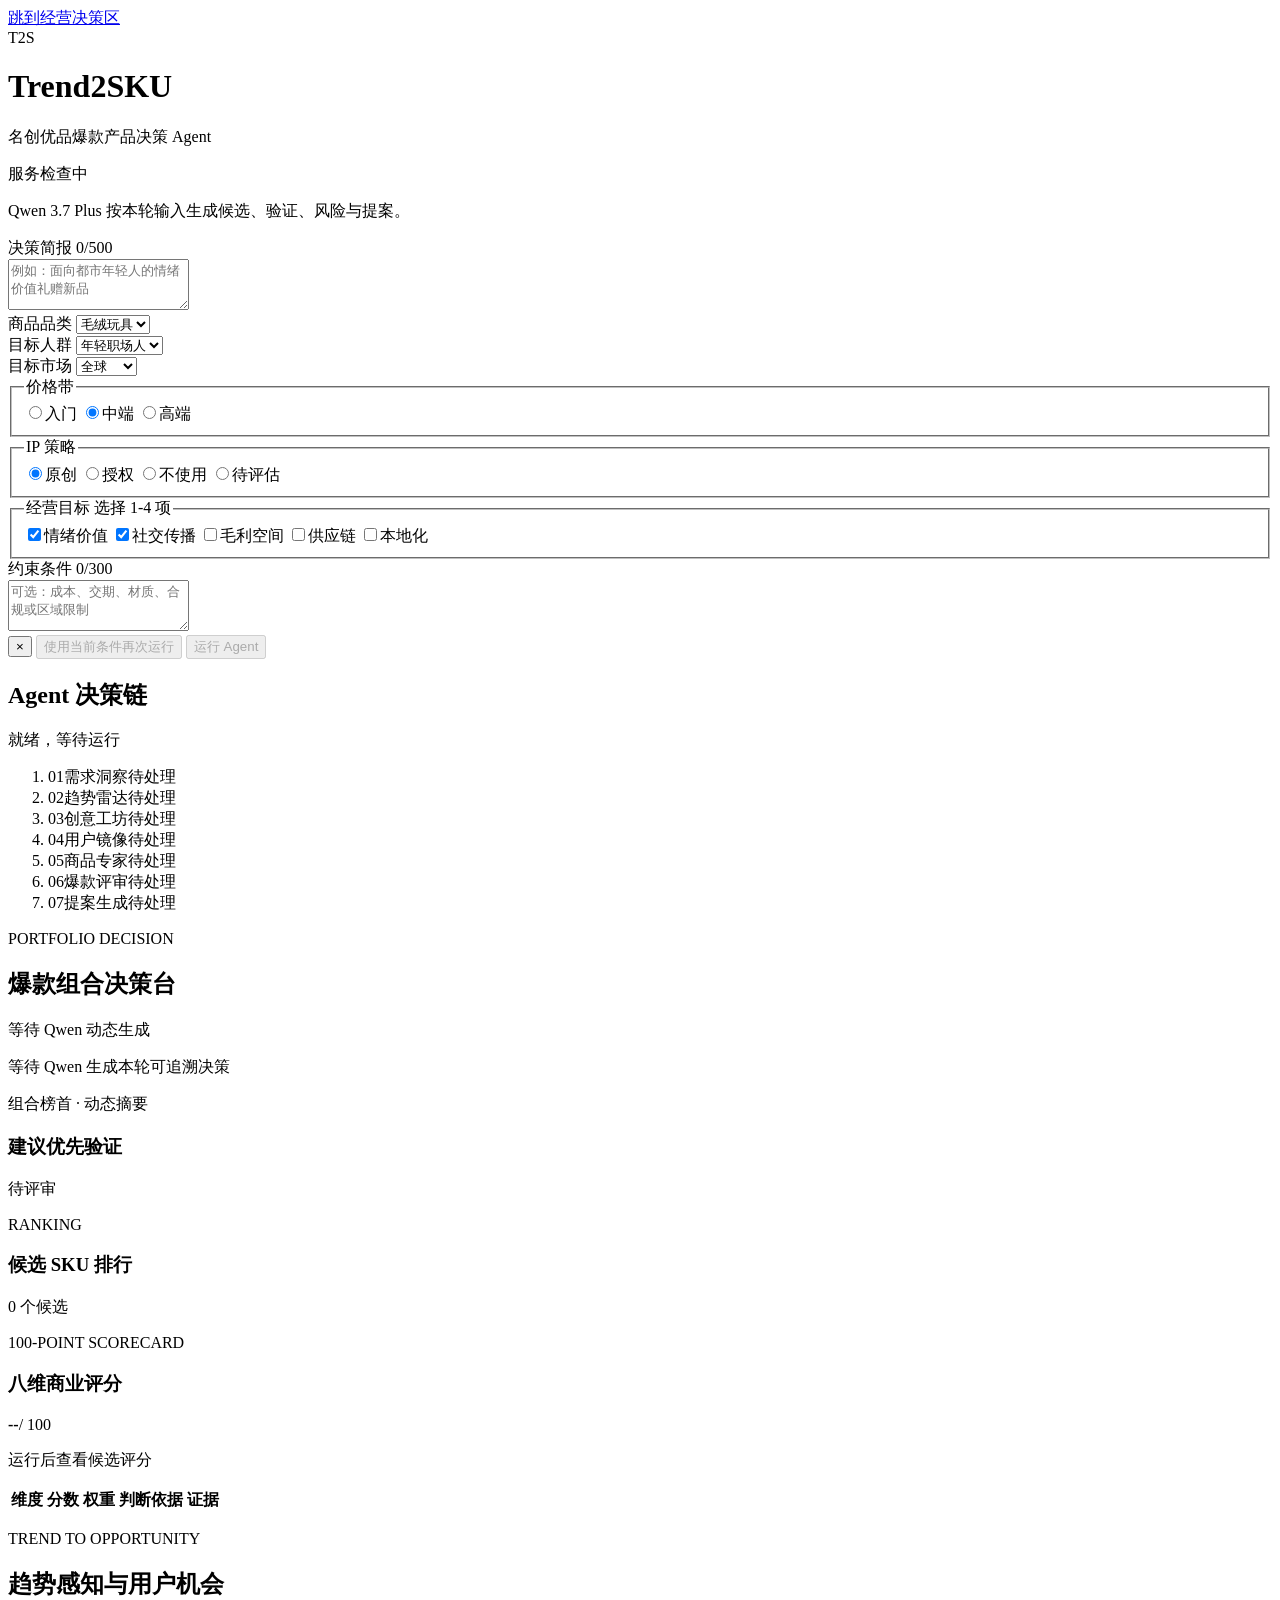
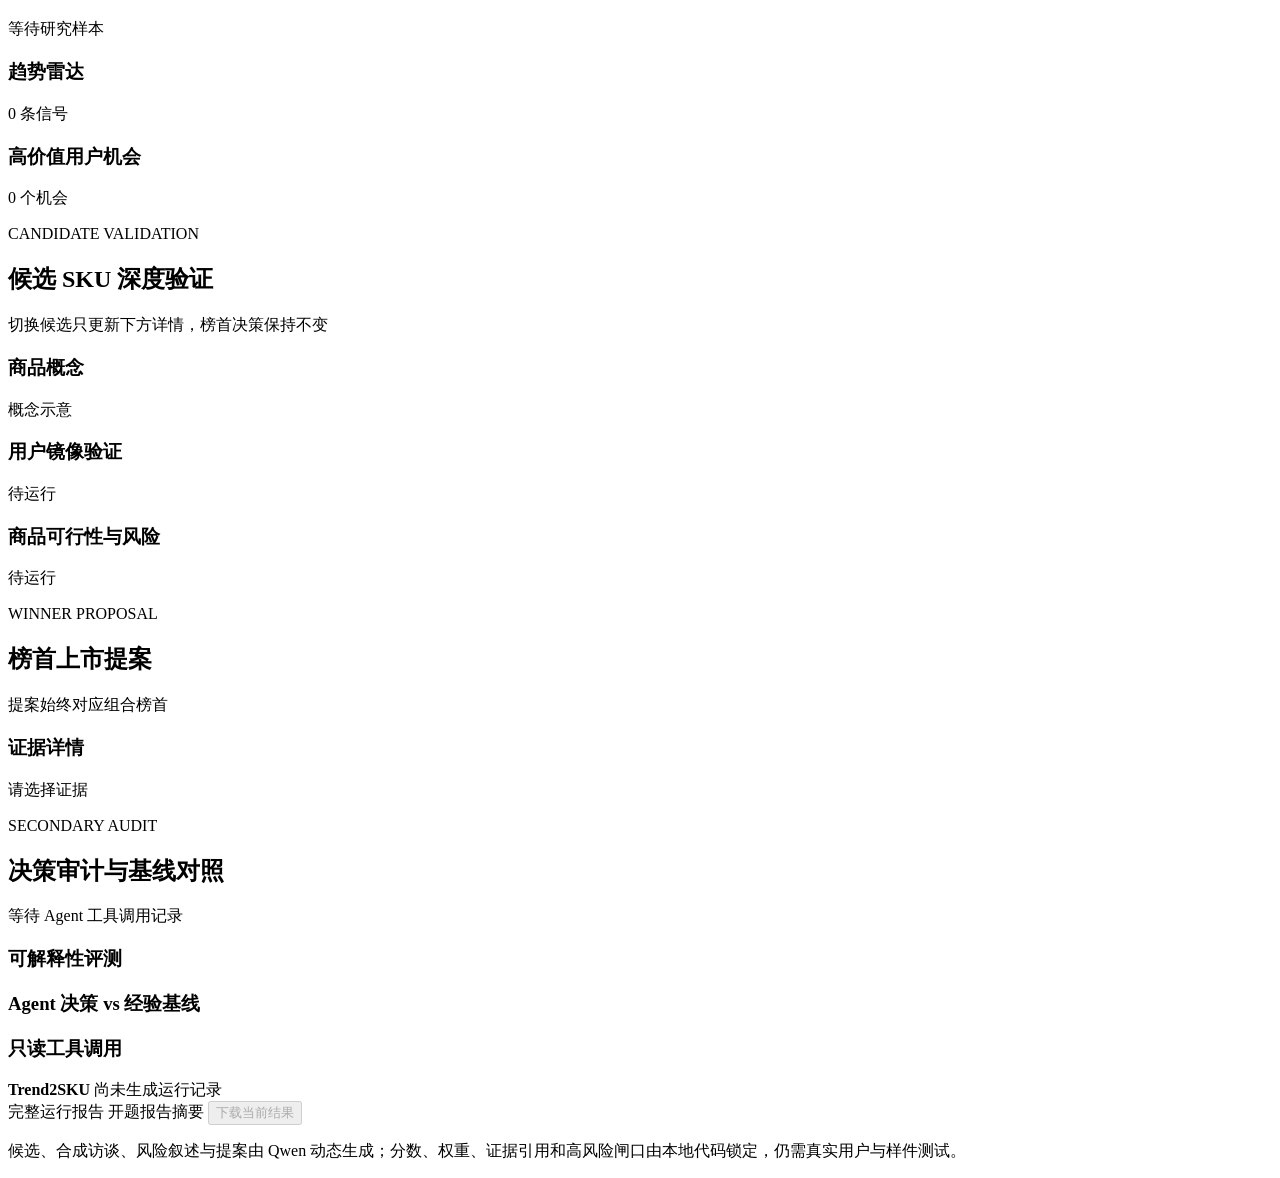
==== frontend/index-qwen-strict.html @ fd248c11 "feat: require fully dynamic Qwen decision content" ====
<!DOCTYPE html>
<html lang="zh-CN">
<head>
  <meta charset="UTF-8" />
  <meta name="viewport" content="width=device-width, initial-scale=1.0" />
  <meta name="color-scheme" content="light" />
  <meta name="theme-color" content="#ffffff" />
  <title>Trend2SKU · Qwen 动态爆款产品决策工作台</title>
  <meta name="trend2sku-api-base" content="" />
  <link rel="icon" href="[data-uri]" />
  <link rel="stylesheet" href="static/styles-qwen-live.css" />
</head>
<body data-phase="idle">
  <a class="skip-link" href="#workspace">跳到经营决策区</a>

  <header class="app-header" data-role="app-header">
    <div class="header-inner">
      <div class="header-topline">
        <div class="product-identity" aria-label="Trend2SKU 产品标识">
          <span class="wordmark" aria-hidden="true">T2S</span>
          <div class="identity-copy">
            <h1>Trend2SKU</h1>
            <p>名创优品爆款产品决策 Agent</p>
          </div>
          <span id="serviceBadge" class="service-badge" data-service="checking">服务检查中</span>
        </div>
        <p class="header-context">Qwen 3.7 Plus 按本轮输入生成候选、验证、风险与提案。</p>
      </div>

      <form id="runForm" class="decision-form" data-role="run-form" novalidate>
        <div class="decision-form-grid">
          <div class="form-field brief-field">
            <div class="field-heading">
              <label for="brief">决策简报</label>
              <span id="briefCount" class="char-count">0/500</span>
            </div>
            <textarea
            id="brief"
            name="brief"
            rows="3"
            maxlength="500"
            autocomplete="off"
            required
            data-request-control
            aria-describedby="briefCount briefError"
            placeholder="例如：面向都市年轻人的情绪价值礼赠新品"
          ></textarea>
            <span id="briefError" class="field-error" data-error-for="brief"></span>
          </div>

          <div class="form-field">
            <label for="productCategory">商品品类</label>
            <select id="productCategory" name="product_category" data-request-control aria-describedby="productCategoryError">
              <option value="plush">毛绒玩具</option>
              <option value="fragrance_accessory">香氛配件</option>
              <option value="stationery">文具</option>
              <option value="home_storage">家居收纳</option>
              <option value="beauty_tool">美妆工具</option>
              <option value="digital_accessory">数码配件</option>
              <option value="other">其他</option>
            </select>
            <span id="productCategoryError" class="field-error" data-error-for="product_category"></span>
          </div>

          <div id="customCategoryField" class="form-field" hidden>
            <label for="customCategory">自定义品类</label>
            <input id="customCategory" name="custom_category" type="text" maxlength="40" autocomplete="off" data-request-control aria-describedby="customCategoryError" />
            <span id="customCategoryError" class="field-error" data-error-for="custom_category"></span>
          </div>

          <div class="form-field">
            <label for="targetSegment">目标人群</label>
            <select id="targetSegment" name="target_segment" data-request-control aria-describedby="targetSegmentError">
              <option value="student">学生</option>
              <option value="young_professional" selected>年轻职场人</option>
              <option value="ip_fan">IP 粉丝</option>
              <option value="gift">礼赠人群</option>
              <option value="family">家庭用户</option>
              <option value="collector">收藏爱好者</option>
            </select>
            <span id="targetSegmentError" class="field-error" data-error-for="target_segment"></span>
          </div>

          <div class="form-field">
            <label for="targetMarket">目标市场</label>
            <select id="targetMarket" name="target_market" data-request-control aria-describedby="targetMarketError">
              <option value="china">中国</option>
              <option value="southeast_asia">东南亚</option>
              <option value="japan_korea">日韩</option>
              <option value="europe_america">欧美</option>
              <option value="middle_east">中东</option>
              <option value="global" selected>全球</option>
            </select>
            <span id="targetMarketError" class="field-error" data-error-for="target_market"></span>
          </div>

          <fieldset class="form-field segmented-field">
            <legend>价格带</legend>
            <div class="segmented-control">
              <label><input name="price_band" type="radio" value="entry" data-request-control /><span>入门</span></label>
              <label><input name="price_band" type="radio" value="mid" checked data-request-control /><span>中端</span></label>
              <label><input name="price_band" type="radio" value="premium" data-request-control /><span>高端</span></label>
            </div>
            <span id="priceBandError" class="field-error" data-error-for="price_band"></span>
          </fieldset>

          <fieldset class="form-field segmented-field ip-field">
            <legend>IP 策略</legend>
            <div class="segmented-control four-options">
              <label><input name="ip_strategy" type="radio" value="original" checked data-request-control /><span>原创</span></label>
              <label><input name="ip_strategy" type="radio" value="licensed" data-request-control /><span>授权</span></label>
              <label><input name="ip_strategy" type="radio" value="none" data-request-control /><span>不使用</span></label>
              <label><input name="ip_strategy" type="radio" value="evaluate" data-request-control /><span>待评估</span></label>
            </div>
            <span id="ipStrategyError" class="field-error" data-error-for="ip_strategy"></span>
          </fieldset>

          <fieldset class="form-field objectives-field">
            <legend>经营目标 <span>选择 1-4 项</span></legend>
            <div class="checkbox-options">
              <label><input name="objectives" type="checkbox" value="emotional" checked data-request-control /><span>情绪价值</span></label>
              <label><input name="objectives" type="checkbox" value="social" checked data-request-control /><span>社交传播</span></label>
              <label><input name="objectives" type="checkbox" value="margin" data-request-control /><span>毛利空间</span></label>
              <label><input name="objectives" type="checkbox" value="supply_chain" data-request-control /><span>供应链</span></label>
              <label><input name="objectives" type="checkbox" value="localization" data-request-control /><span>本地化</span></label>
            </div>
            <span id="objectivesError" class="field-error" data-error-for="objectives"></span>
          </fieldset>

          <div class="form-field constraints-field">
            <div class="field-heading">
              <label for="constraints">约束条件</label>
              <span id="constraintsCount" class="char-count">0/300</span>
            </div>
            <textarea id="constraints" name="constraints" rows="3" maxlength="300" data-request-control aria-describedby="constraintsCount constraintsError" placeholder="可选：成本、交期、材质、合规或区域限制"></textarea>
            <span id="constraintsError" class="field-error" data-error-for="constraints"></span>
          </div>
        </div>

        <div class="form-actions">
          <button id="clearBtn" class="icon-button" type="button" title="清空并复位" aria-label="清空并复位">×</button>
          <button id="rerunBtn" class="secondary-button" type="button" disabled>使用当前条件再次运行</button>
          <button id="runBtn" class="primary-button" type="submit" disabled>运行 Agent</button>
        </div>
      </form>
    </div>
  </header>

  <section class="workflow-bar" aria-labelledby="workflowTitle" data-role="workflow">
    <div class="workflow-inner">
      <div class="workflow-heading">
        <h2 id="workflowTitle">Agent 决策链</h2>
        <div id="runtimeStatus" class="runtime-status" role="status" aria-live="polite" aria-atomic="true">
          <span class="status-dot" aria-hidden="true"></span>
          <span id="runtimeStatusText">就绪，等待运行</span>
        </div>
      </div>
      <ol id="pipeline" class="agent-pipeline" aria-label="七阶段运行状态">
        <li class="stage-item" data-stage="insight" data-state="pending">
          <span class="stage-number">01</span><span class="stage-label">需求洞察</span><span class="stage-state">待处理</span>
        </li>
        <li class="stage-item" data-stage="trend_radar" data-state="pending">
          <span class="stage-number">02</span><span class="stage-label">趋势雷达</span><span class="stage-state">待处理</span>
        </li>
        <li class="stage-item" data-stage="ideation" data-state="pending">
          <span class="stage-number">03</span><span class="stage-label">创意工坊</span><span class="stage-state">待处理</span>
        </li>
        <li class="stage-item" data-stage="user_mirror" data-state="pending">
          <span class="stage-number">04</span><span class="stage-label">用户镜像</span><span class="stage-state">待处理</span>
        </li>
        <li class="stage-item" data-stage="merchandise_expert" data-state="pending">
          <span class="stage-number">05</span><span class="stage-label">商品专家</span><span class="stage-state">待处理</span>
        </li>
        <li class="stage-item" data-stage="hit_judge" data-state="pending">
          <span class="stage-number">06</span><span class="stage-label">爆款评审</span><span class="stage-state">待处理</span>
        </li>
        <li class="stage-item" data-stage="proposal" data-state="pending">
          <span class="stage-number">07</span><span class="stage-label">提案生成</span><span class="stage-state">待处理</span>
        </li>
      </ol>
      <div id="runtimeAlert" class="runtime-alert" role="alert" hidden></div>
      <div id="warningArea" class="warning-area" role="alert" hidden></div>
    </div>
  </section>

  <main id="workspace" class="workspace" data-role="workspace">
    <section class="decision-section" aria-labelledby="decisionTitle">
      <div class="section-heading decision-heading">
        <div>
          <p class="eyebrow">PORTFOLIO DECISION</p>
          <h2 id="decisionTitle">爆款组合决策台</h2>
        </div>
        <div class="section-note">
          <span id="generationBadge">等待 Qwen 动态生成</span>
          <p id="provenanceSummary">等待 Qwen 生成本轮可追溯决策</p>
        </div>
      </div>

      <div class="decision-grid">
        <article class="panel winner-panel" aria-labelledby="winnerTitle" data-role="winner">
          <div class="panel-heading compact-heading">
            <div>
              <p class="panel-kicker">组合榜首 · 动态摘要</p>
              <h3 id="winnerTitle">建议优先验证</h3>
            </div>
            <span id="winnerVerdict" class="verdict-badge" data-verdict="PENDING">待评审</span>
          </div>
          <div id="winnerContent" class="winner-content"></div>
        </article>

        <section class="panel leaderboard-panel" aria-labelledby="leaderboardTitle">
          <div class="panel-heading compact-heading">
            <div>
              <p class="panel-kicker">RANKING</p>
              <h3 id="leaderboardTitle">候选 SKU 排行</h3>
            </div>
            <span id="candidateCount" class="panel-meta">0 个候选</span>
          </div>
          <div id="leaderboard" class="leaderboard" role="tablist" aria-label="候选 SKU 切换"></div>
        </section>

        <section class="panel score-panel" aria-labelledby="scoreTitle">
          <div class="panel-heading compact-heading">
            <div>
              <p class="panel-kicker">100-POINT SCORECARD</p>
              <h3 id="scoreTitle">八维商业评分</h3>
            </div>
            <div class="score-total"><strong id="selectedScore">--</strong><span>/ 100</span></div>
          </div>
          <p id="selectedScoreName" class="selected-score-name">运行后查看候选评分</p>
          <div class="table-scroll score-table-scroll" tabindex="0" aria-label="八维商业评分表，可横向滚动">
            <table class="score-table">
              <thead>
                <tr><th scope="col">维度</th><th scope="col">分数</th><th scope="col">权重</th><th scope="col">判断依据</th><th scope="col">证据</th></tr>
              </thead>
              <tbody id="scoreMatrix"></tbody>
            </table>
          </div>
        </section>
      </div>
    </section>

    <section class="insight-section section-band" aria-labelledby="insightTitle">
      <div class="section-heading">
        <div>
          <p class="eyebrow">TREND TO OPPORTUNITY</p>
          <h2 id="insightTitle">趋势感知与用户机会</h2>
        </div>
        <span id="insightScope" class="section-note">等待研究样本</span>
      </div>
      <div class="insight-grid">
        <section class="unframed-column" aria-labelledby="trendTitle">
          <div class="subsection-heading"><h3 id="trendTitle">趋势雷达</h3><span id="trendCount">0 条信号</span></div>
          <div id="trendSignals" class="signal-list"></div>
        </section>
        <section class="unframed-column opportunity-column" aria-labelledby="opportunityTitle">
          <div class="subsection-heading"><h3 id="opportunityTitle">高价值用户机会</h3><span id="opportunityCount">0 个机会</span></div>
          <div id="opportunityList" class="signal-list"></div>
        </section>
      </div>
    </section>

    <section class="candidate-section" aria-labelledby="candidateTitle">
      <div class="section-heading">
        <div>
          <p class="eyebrow">CANDIDATE VALIDATION</p>
          <h2 id="candidateTitle">候选 SKU 深度验证</h2>
        </div>
        <p class="section-note">切换候选只更新下方详情，榜首决策保持不变</p>
      </div>
      <div class="candidate-grid">
        <section class="panel candidate-detail-panel" aria-labelledby="candidateDetailTitle">
          <div class="panel-heading"><h3 id="candidateDetailTitle">商品概念</h3><span class="panel-meta">概念示意</span></div>
          <div id="candidateDetail" role="tabpanel" tabindex="0" aria-labelledby="candidateDetailTitle"></div>
        </section>
        <section class="panel validation-panel" aria-labelledby="validationTitle">
          <div class="panel-heading"><h3 id="validationTitle">用户镜像验证</h3><span id="acceptanceSummary" class="panel-meta">待运行</span></div>
          <div id="launchValidation"></div>
        </section>
        <section class="panel risk-panel" aria-labelledby="riskTitle">
          <div class="panel-heading"><h3 id="riskTitle">商品可行性与风险</h3><span id="qualityStatus" class="panel-meta">待运行</span></div>
          <div id="qualityRisk"></div>
        </section>
      </div>
    </section>

    <section class="proposal-section section-band" aria-labelledby="proposalTitle">
      <div class="section-heading">
        <div>
          <p class="eyebrow">WINNER PROPOSAL</p>
          <h2 id="proposalTitle">榜首上市提案</h2>
        </div>
        <span class="section-note">提案始终对应组合榜首</span>
      </div>
      <div class="proposal-grid">
        <article id="winnerProposal" class="proposal-copy"></article>
        <aside class="evidence-panel" aria-labelledby="evidenceTitle">
          <div class="subsection-heading"><h3 id="evidenceTitle">证据详情</h3><span id="evidenceMode">请选择证据</span></div>
          <div id="evidenceDetail" aria-live="polite"></div>
        </aside>
      </div>
    </section>

    <section class="audit-section" aria-labelledby="auditTitle">
      <div class="section-heading">
        <div>
          <p class="eyebrow">SECONDARY AUDIT</p>
          <h2 id="auditTitle">决策审计与基线对照</h2>
        </div>
        <span id="auditSummary" class="section-note">等待 Agent 工具调用记录</span>
      </div>
      <div class="audit-grid">
        <section class="panel" aria-labelledby="rubricTitle">
          <div class="panel-heading"><h3 id="rubricTitle">可解释性评测</h3></div>
          <div id="rubricMetrics" class="metric-list"></div>
        </section>
        <section class="panel" aria-labelledby="baselineTitle">
          <div class="panel-heading"><h3 id="baselineTitle">Agent 决策 vs 经验基线</h3></div>
          <div id="baselineComparison"></div>
        </section>
        <section class="panel" aria-labelledby="toolAuditTitle">
          <div class="panel-heading"><h3 id="toolAuditTitle">只读工具调用</h3></div>
          <div id="toolAudit"></div>
        </section>
      </div>
    </section>
  </main>

  <footer class="app-footer">
    <div class="footer-run">
      <strong>Trend2SKU</strong>
      <span id="runMeta">尚未生成运行记录</span>
    </div>
    <nav class="report-links" aria-label="运行报告">
      <a id="fullReportLink" class="report-link" aria-disabled="true">完整运行报告</a>
      <a id="openingReportLink" class="report-link" aria-disabled="true">开题报告摘要</a>
      <button id="jsonDownloadBtn" class="report-link" type="button" disabled>下载当前结果</button>
    </nav>
    <p>候选、合成访谈、风险叙述与提案由 Qwen 动态生成；分数、权重、证据引用和高风险闸口由本地代码锁定，仍需真实用户与样件测试。</p>
  </footer>

  <dialog id="reportDialog" class="report-dialog" aria-labelledby="reportDialogTitle">
    <div class="dialog-header">
      <div>
        <p class="panel-kicker">RUN REPORT</p>
        <h2 id="reportDialogTitle">运行报告</h2>
      </div>
      <button id="reportCloseBtn" class="icon-button" type="button" title="关闭报告" aria-label="关闭报告">×</button>
    </div>
    <div class="report-tabs" role="tablist" aria-label="报告类型">
      <button id="fullReportTab" type="button" role="tab" aria-selected="true" aria-controls="reportPanel" data-report-kind="full">完整报告</button>
      <button id="openingReportTab" type="button" role="tab" aria-selected="false" aria-controls="reportPanel" data-report-kind="opening">开题摘要</button>
    </div>
    <section id="reportPanel" class="report-panel" role="tabpanel" aria-labelledby="fullReportTab">
      <p id="reportStatus" class="report-status" role="status" aria-live="polite">选择报告后加载。</p>
      <pre id="reportMarkdown" tabindex="0"></pre>
    </section>
    <div class="dialog-actions">
      <button id="reportRetryBtn" class="secondary-button" type="button">重试</button>
      <button id="reportDownloadBtn" class="primary-button" type="button" disabled>下载 Markdown</button>
      <button id="reportDoneBtn" class="secondary-button" type="button">关闭</button>
    </div>
  </dialog>

  <noscript>
    <div class="noscript-message">此经营工作台需要启用 JavaScript 才能运行 Agent。</div>
  </noscript>
  <script src="static/app-qwen-strict.js" defer></script>
</body>
</html>
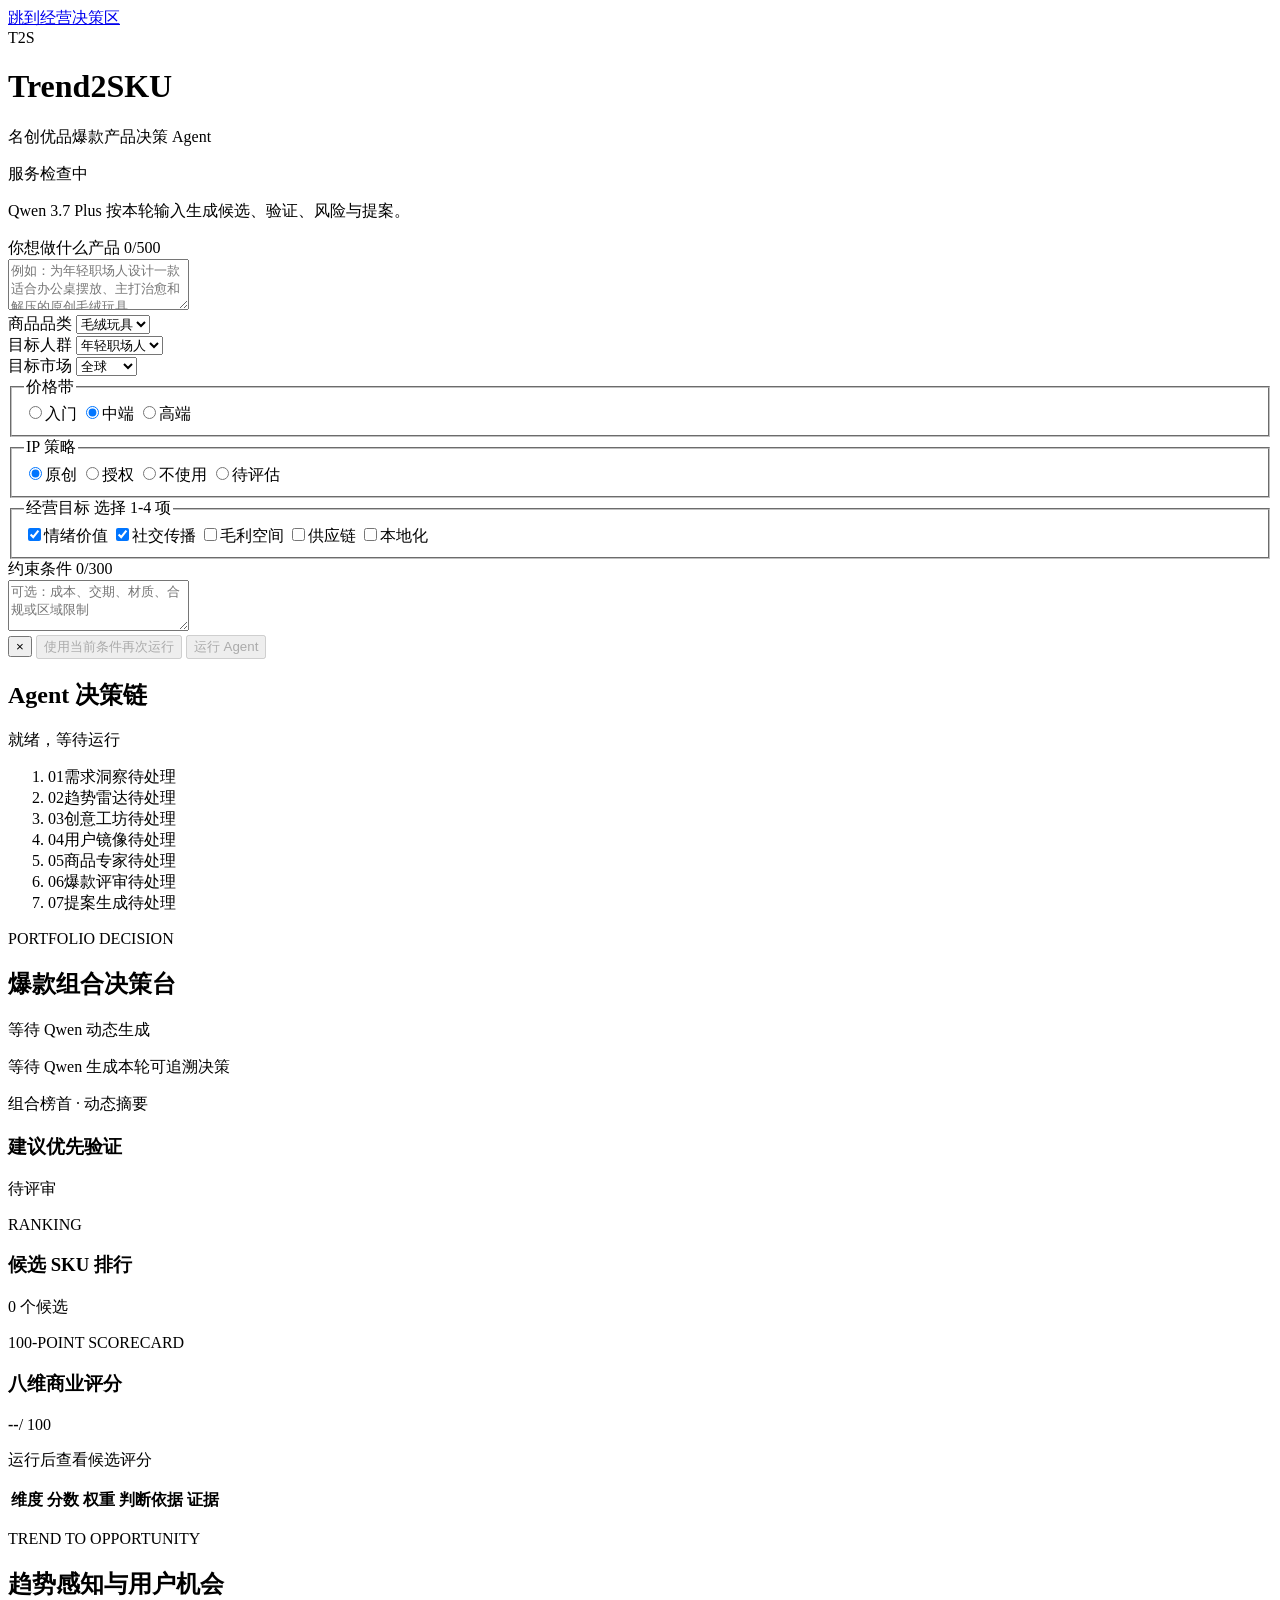
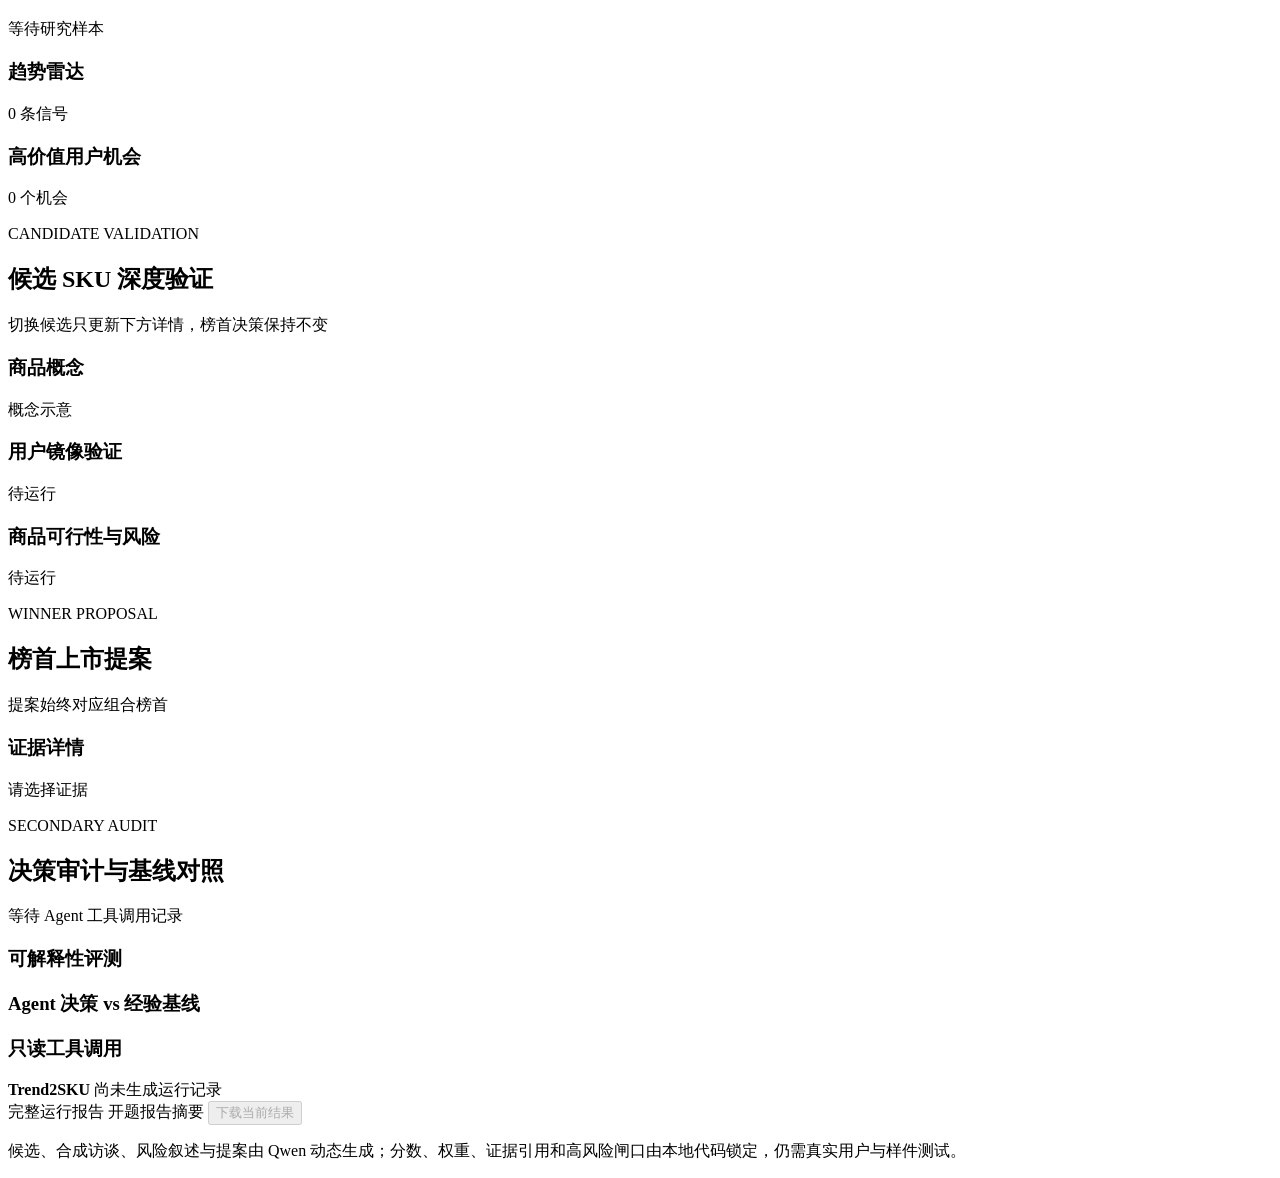
==== commit 2f12d1f9: "fix: clarify product request field" ====
--- a/frontend/index-qwen-strict.html
+++ b/frontend/index-qwen-strict.html
@@ -31,7 +31,7 @@
         <div class="decision-form-grid">
           <div class="form-field brief-field">
             <div class="field-heading">
-              <label for="brief">决策简报</label>
+              <label for="brief">你想做什么产品</label>
               <span id="briefCount" class="char-count">0/500</span>
             </div>
             <textarea
@@ -43,7 +43,7 @@
             required
             data-request-control
             aria-describedby="briefCount briefError"
-            placeholder="例如：面向都市年轻人的情绪价值礼赠新品"
+            placeholder="例如：为年轻职场人设计一款适合办公桌摆放、主打治愈和解压的原创毛绒玩具"
           ></textarea>
             <span id="briefError" class="field-error" data-error-for="brief"></span>
           </div>
